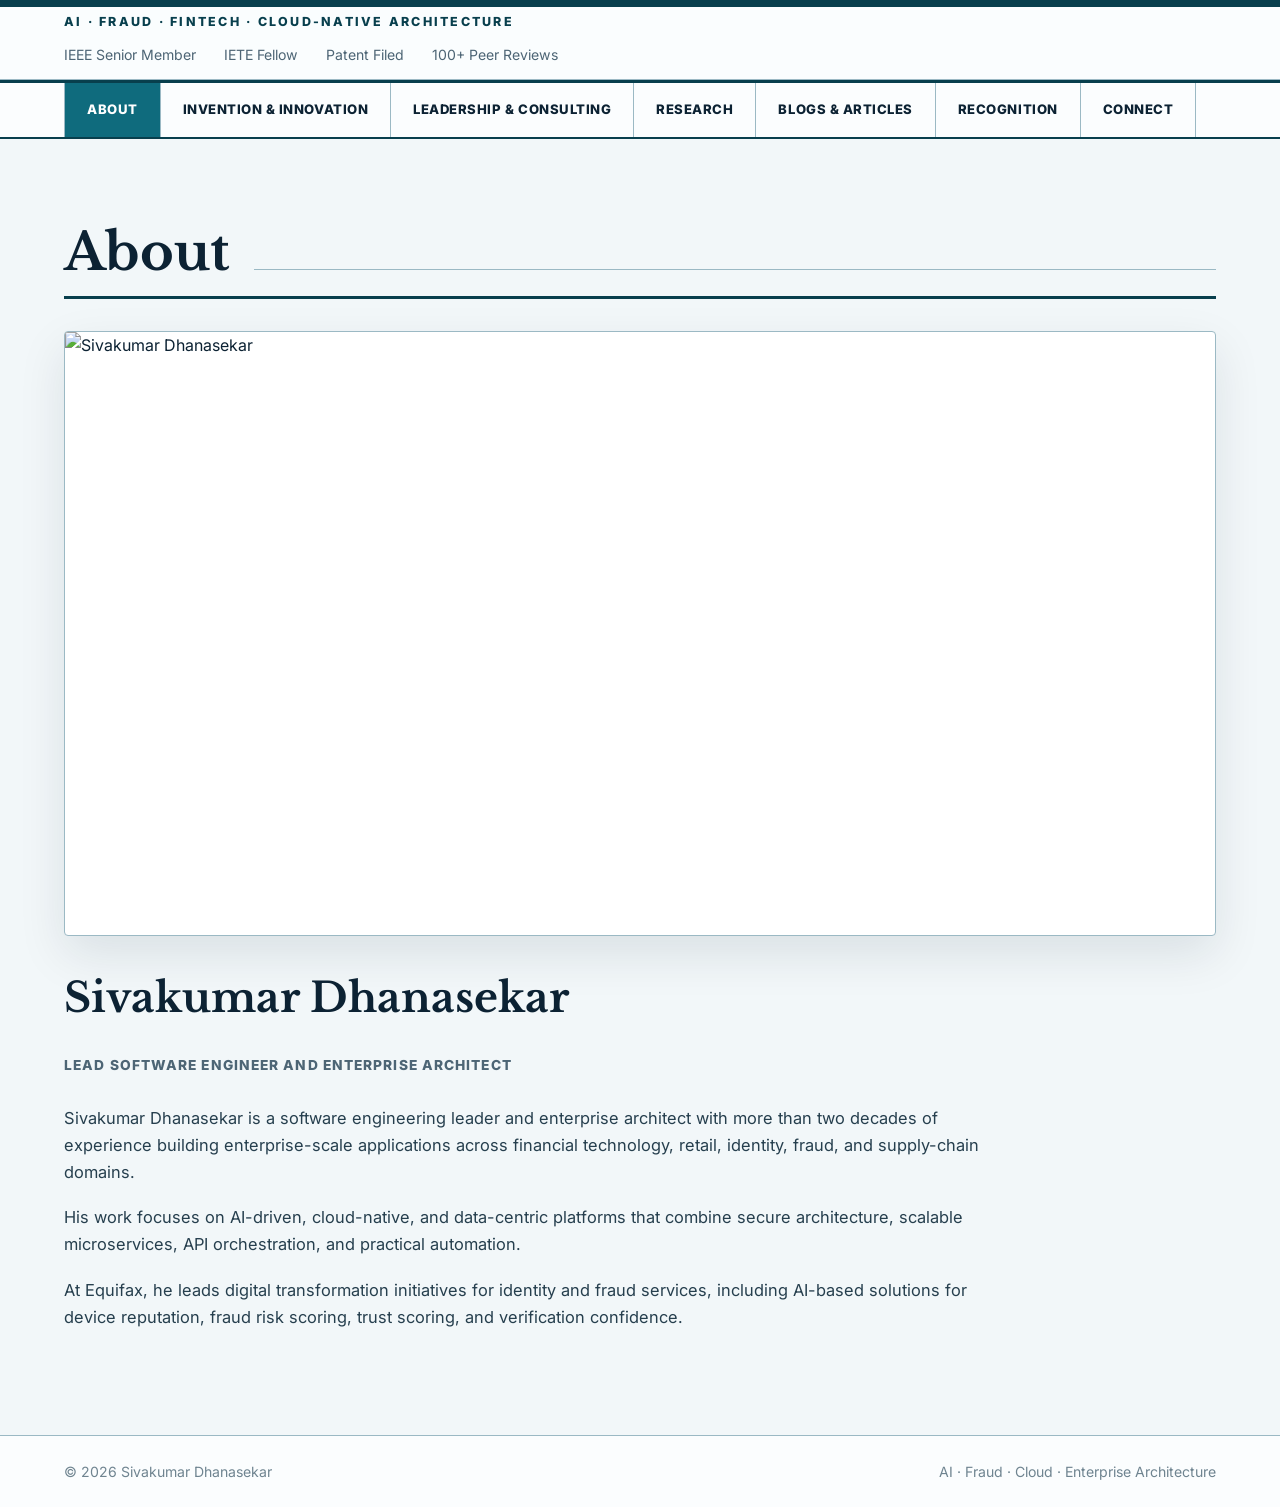
==== about.html @ 4d0e3672 "Convert tab navigation to separate pages" ====
<!doctype html>
<html lang="en">
<head>
  <meta charset="utf-8" />
  <meta name="viewport" content="width=device-width, initial-scale=1" />
  <title>About | Sivakumar Dhanasekar</title>
  <meta name="description" content="About Sivakumar Dhanasekar." />
  <link rel="preconnect" href="https://fonts.googleapis.com">
  <link rel="preconnect" href="https://fonts.gstatic.com" crossorigin>
  <link href="https://fonts.googleapis.com/css2?family=Inter:wght@400;500;600;700;800&family=Libre+Baskerville:wght@700&display=swap" rel="stylesheet">
  <link rel="stylesheet" href="assets/css/styles.css?v=20260601-pages" />
</head>
<body data-page="about">
  <header class="top-rail">
    <a class="rail-line" href="index.html">AI · Fraud · Fintech · Cloud-Native Architecture</a>
    <div class="rail-links"><span>IEEE Senior Member</span><span>IETE Fellow</span><span>Patent Filed</span><span>100+ Peer Reviews</span></div>
  </header>
  <nav class="section-nav" data-nav>
    <a href="about.html" data-page-link="about">About</a>
    <a href="innovation.html" data-page-link="innovation">Invention &amp; Innovation</a>
    <a href="leadership.html" data-page-link="leadership">Leadership &amp; Consulting</a>
    <a href="research.html" data-page-link="research">Research</a>
    <a href="writing.html" data-page-link="writing">Blogs &amp; Articles</a>
    <a href="recognition.html" data-page-link="recognition">Recognition</a>
    <a href="contact.html" data-page-link="contact">Connect</a>
  </nav>
  <main>
    <section class="section about-section">
      <div class="section-title"><h1 class="page-heading">About</h1></div>
      <div class="portrait-panel">
        <img src="assets/img/profile/sivakumar-original-profile.png" alt="Sivakumar Dhanasekar" />
      </div>
      <div class="about-copy">
        <h2>Sivakumar Dhanasekar</h2>
        <p class="subtitle">Lead Software Engineer and Enterprise Architect</p>
        <div class="prose" data-render="bio"></div>
      </div>
    </section>
  </main>
  <footer class="site-footer"><span>© <span data-year></span> Sivakumar Dhanasekar</span><span>AI · Fraud · Cloud · Enterprise Architecture</span></footer>
  <script src="assets/js/main.js?v=20260601-pages" defer></script>
</body>
</html>
---- assets/css/styles.css ----
:root {
  --page: #f2f7f9;
  --paper: #fbfdfe;
  --ink: #0c2233;
  --muted: #4d6575;
  --soft: #6f8490;
  --line: #9bb9c4;
  --line-strong: #1b6678;
  --accent: #0f6b7d;
  --accent-dark: #083f4d;
  --panel: #e7f0f3;
  --white: #ffffff;
  --shadow: 0 18px 48px rgba(12, 34, 51, 0.1);
}

* {
  box-sizing: border-box;
}

html {
  scroll-behavior: smooth;
}

body {
  margin: 0;
  color: var(--ink);
  background: var(--page);
  font-family: Inter, system-ui, -apple-system, BlinkMacSystemFont, "Segoe UI", sans-serif;
  line-height: 1.65;
}

a {
  color: inherit;
  text-decoration: none;
}

img {
  display: block;
  max-width: 100%;
}

.top-rail {
  border-top: 7px solid var(--accent-dark);
  background: rgba(251, 253, 254, 0.96);
  border-bottom: 1px solid var(--line);
}

.rail-line,
.rail-links,
.hero,
.section,
.section-nav,
.site-footer {
  padding-left: clamp(20px, 5vw, 72px);
  padding-right: clamp(20px, 5vw, 72px);
}

.rail-line {
  padding-top: 12px;
  color: var(--accent-dark);
  font-size: 0.78rem;
  font-weight: 800;
  letter-spacing: 0.18em;
  text-transform: uppercase;
}

.rail-links {
  display: flex;
  flex-wrap: wrap;
  gap: 28px;
  padding-top: 10px;
  padding-bottom: 12px;
  color: var(--muted);
  font-size: 0.88rem;
}

.hero {
  min-height: 78vh;
  display: grid;
  grid-template-columns: minmax(0, 1fr) 240px;
  align-items: start;
  gap: clamp(32px, 7vw, 96px);
  padding-top: clamp(48px, 8vw, 92px);
  padding-bottom: 36px;
  background:
    linear-gradient(90deg, rgba(251, 253, 254, 0.98), rgba(242, 247, 249, 0.82)),
    radial-gradient(circle at 84% 20%, rgba(15, 107, 125, 0.11), transparent 32%);
}

.eyebrow {
  margin: 0 0 22px;
  color: var(--accent-dark);
  font-size: 0.8rem;
  font-weight: 700;
  letter-spacing: 0.18em;
  text-transform: uppercase;
}

h1,
h2,
h3,
p {
  margin-top: 0;
}

h1,
h2,
h3 {
  line-height: 1.08;
  letter-spacing: 0;
}

h1,
h2 {
  font-family: "Libre Baskerville", Georgia, serif;
}

h1 {
  max-width: 920px;
  margin-bottom: 22px;
  font-size: clamp(3.2rem, 8vw, 7rem);
  color: var(--ink);
}

.page-heading {
  margin-bottom: 0;
  font-size: clamp(2rem, 4vw, 3.2rem);
}

h2 {
  font-size: clamp(1.7rem, 3.2vw, 2.65rem);
}

h3 {
  font-size: clamp(1.35rem, 2vw, 2rem);
}

.credential-grid {
  display: flex;
  flex-wrap: wrap;
  gap: 8px;
  max-width: 860px;
}

.credential-grid span,
.pill {
  display: inline-flex;
  align-items: center;
  min-height: 36px;
  padding: 8px 14px;
  border: 1px solid var(--line-strong);
  color: var(--accent-dark);
  background: rgba(255, 255, 255, 0.68);
  font-size: 0.86rem;
  font-weight: 700;
}

.actions {
  display: flex;
  gap: 14px;
  flex-wrap: wrap;
  margin-top: 34px;
}

.button {
  display: inline-flex;
  align-items: center;
  justify-content: center;
  min-width: 160px;
  min-height: 48px;
  padding: 13px 22px;
  border: 1px solid var(--line-strong);
  font-size: 0.83rem;
  font-weight: 800;
  letter-spacing: 0.06em;
  text-transform: uppercase;
}

.button.primary {
  color: var(--white);
  background: var(--accent);
}

.button.secondary {
  color: var(--accent-dark);
  background: var(--white);
}

.hero-metrics {
  align-self: end;
  display: grid;
  gap: 28px;
  padding-bottom: 8px;
  text-align: right;
}

.stat {
  border: 0;
  background: transparent;
  box-shadow: none;
}

.stat strong {
  display: block;
  color: var(--ink);
  font-family: "Libre Baskerville", Georgia, serif;
  font-size: clamp(2.4rem, 5vw, 4rem);
  line-height: 1;
}

.stat span {
  display: block;
  margin-top: 7px;
  color: var(--muted);
  font-size: 0.72rem;
  font-weight: 800;
  letter-spacing: 0.12em;
  line-height: 1.35;
  text-transform: uppercase;
}

.section-nav {
  position: sticky;
  top: 0;
  z-index: 20;
  display: flex;
  gap: 0;
  overflow-x: auto;
  white-space: nowrap;
  padding-top: 0;
  padding-bottom: 0;
  border-top: 3px solid var(--accent-dark);
  border-bottom: 2px solid var(--accent-dark);
  background: rgba(251, 253, 254, 0.98);
  backdrop-filter: blur(14px);
}

.section-nav a {
  display: inline-flex;
  align-items: center;
  justify-content: center;
  min-height: 54px;
  padding: 0 22px;
  border-right: 1px solid var(--line);
  color: var(--ink);
  font-size: 0.82rem;
  font-weight: 800;
  letter-spacing: 0.04em;
  text-transform: uppercase;
}

.section-nav a:first-child {
  border-left: 1px solid var(--line);
}

.section-nav a:hover,
.section-nav a:focus-visible,
.section-nav a.is-active {
  color: var(--white);
  background: var(--accent);
  outline: none;
}

.section {
  padding-top: clamp(48px, 7vw, 86px);
  padding-bottom: clamp(48px, 7vw, 86px);
}

.section.muted {
  background: var(--panel);
}

.section-title {
  display: grid;
  grid-template-columns: auto 1fr;
  align-items: end;
  gap: 24px;
  margin-bottom: 32px;
  border-bottom: 3px solid var(--accent-dark);
  padding-bottom: 16px;
}

.section-title::after {
  content: "";
  height: 1px;
  background: var(--line);
  transform: translateY(-10px);
}

.portrait-panel {
  overflow: hidden;
  border: 1px solid var(--line);
  border-radius: 4px;
  background: var(--white);
  box-shadow: var(--shadow);
  aspect-ratio: 16 / 8.4;
}

.portrait-panel img {
  width: 100%;
  height: 100%;
  object-fit: cover;
  object-position: center 15%;
}

.about-copy {
  max-width: 920px;
  margin-top: 40px;
}

.about-copy h3 {
  margin-bottom: 8px;
  font-family: "Libre Baskerville", Georgia, serif;
  font-size: clamp(2rem, 4vw, 3.2rem);
}

.subtitle {
  margin-bottom: 28px;
  color: var(--muted);
  font-size: 0.86rem;
  font-weight: 800;
  letter-spacing: 0.08em;
  text-transform: uppercase;
}

.prose {
  max-width: 980px;
  color: #263f4e;
  font-size: 1.03rem;
}

.prose p {
  margin-bottom: 18px;
}

.two-column {
  display: grid;
  grid-template-columns: minmax(240px, 0.42fr) minmax(0, 1fr);
  gap: clamp(28px, 5vw, 72px);
}

.two-column .section-title {
  display: block;
  margin-bottom: 0;
}

.feature-card,
.content-card,
.timeline-item,
.contact-card {
  border: 1px solid var(--line);
  background: rgba(255, 255, 255, 0.76);
  box-shadow: none;
}

.feature-card {
  padding: clamp(28px, 5vw, 46px);
}

.label,
.timeline-meta {
  color: var(--accent);
  font-size: 0.75rem;
  font-weight: 800;
  letter-spacing: 0.12em;
  text-transform: uppercase;
}

.feature-card p,
.content-card p,
.timeline-item p,
.contact-lead {
  color: var(--muted);
}

.timeline {
  display: grid;
  gap: 18px;
}

.timeline-item {
  padding: 24px;
}

.timeline-item h3 {
  margin: 7px 0 9px;
}

.pill-grid {
  display: flex;
  flex-wrap: wrap;
  gap: 10px;
  align-content: start;
}

.card-grid {
  display: grid;
  grid-template-columns: repeat(auto-fit, minmax(270px, 1fr));
  gap: 18px;
}

.content-card {
  min-height: 210px;
  display: flex;
  flex-direction: column;
  padding: 22px;
}

.content-card h3 {
  margin: 12px 0 10px;
}

.content-card a {
  margin-top: auto;
  color: var(--accent-dark);
  font-weight: 800;
}

.contact {
  display: grid;
  grid-template-columns: minmax(240px, 0.42fr) minmax(0, 1fr);
  gap: clamp(28px, 5vw, 72px);
  background: var(--accent-dark);
  color: var(--white);
}

.contact .section-title {
  border-color: rgba(255, 255, 255, 0.42);
}

.contact .section-title::after {
  background: rgba(255, 255, 255, 0.24);
}

.contact-lead {
  max-width: 820px;
  color: #d8e9ee;
  font-size: 1.1rem;
}

.contact-card {
  max-width: 520px;
  margin-top: 22px;
  padding: 24px;
  color: var(--ink);
  background: var(--white);
}

.contact-card p {
  margin-bottom: 10px;
  color: var(--muted);
}

.contact-card a {
  color: var(--accent-dark);
  font-weight: 800;
}

.site-footer {
  display: flex;
  justify-content: space-between;
  gap: 16px;
  padding-top: 24px;
  padding-bottom: 24px;
  border-top: 1px solid var(--line);
  color: var(--soft);
  background: var(--paper);
  font-size: 0.88rem;
}

@media (max-width: 900px) {
  .hero,
  .two-column,
  .contact {
    grid-template-columns: 1fr;
  }

  .hero {
    min-height: auto;
  }

  .hero-metrics {
    grid-template-columns: repeat(2, minmax(0, 1fr));
    text-align: left;
  }

  .section-title {
    grid-template-columns: 1fr;
  }

  .section-title::after {
    display: none;
  }
}

@media (max-width: 560px) {
  .rail-links {
    gap: 14px;
  }

  .hero-metrics {
    grid-template-columns: 1fr;
  }

  .credential-grid span,
  .pill {
    width: 100%;
  }

  .site-footer {
    flex-direction: column;
  }
}
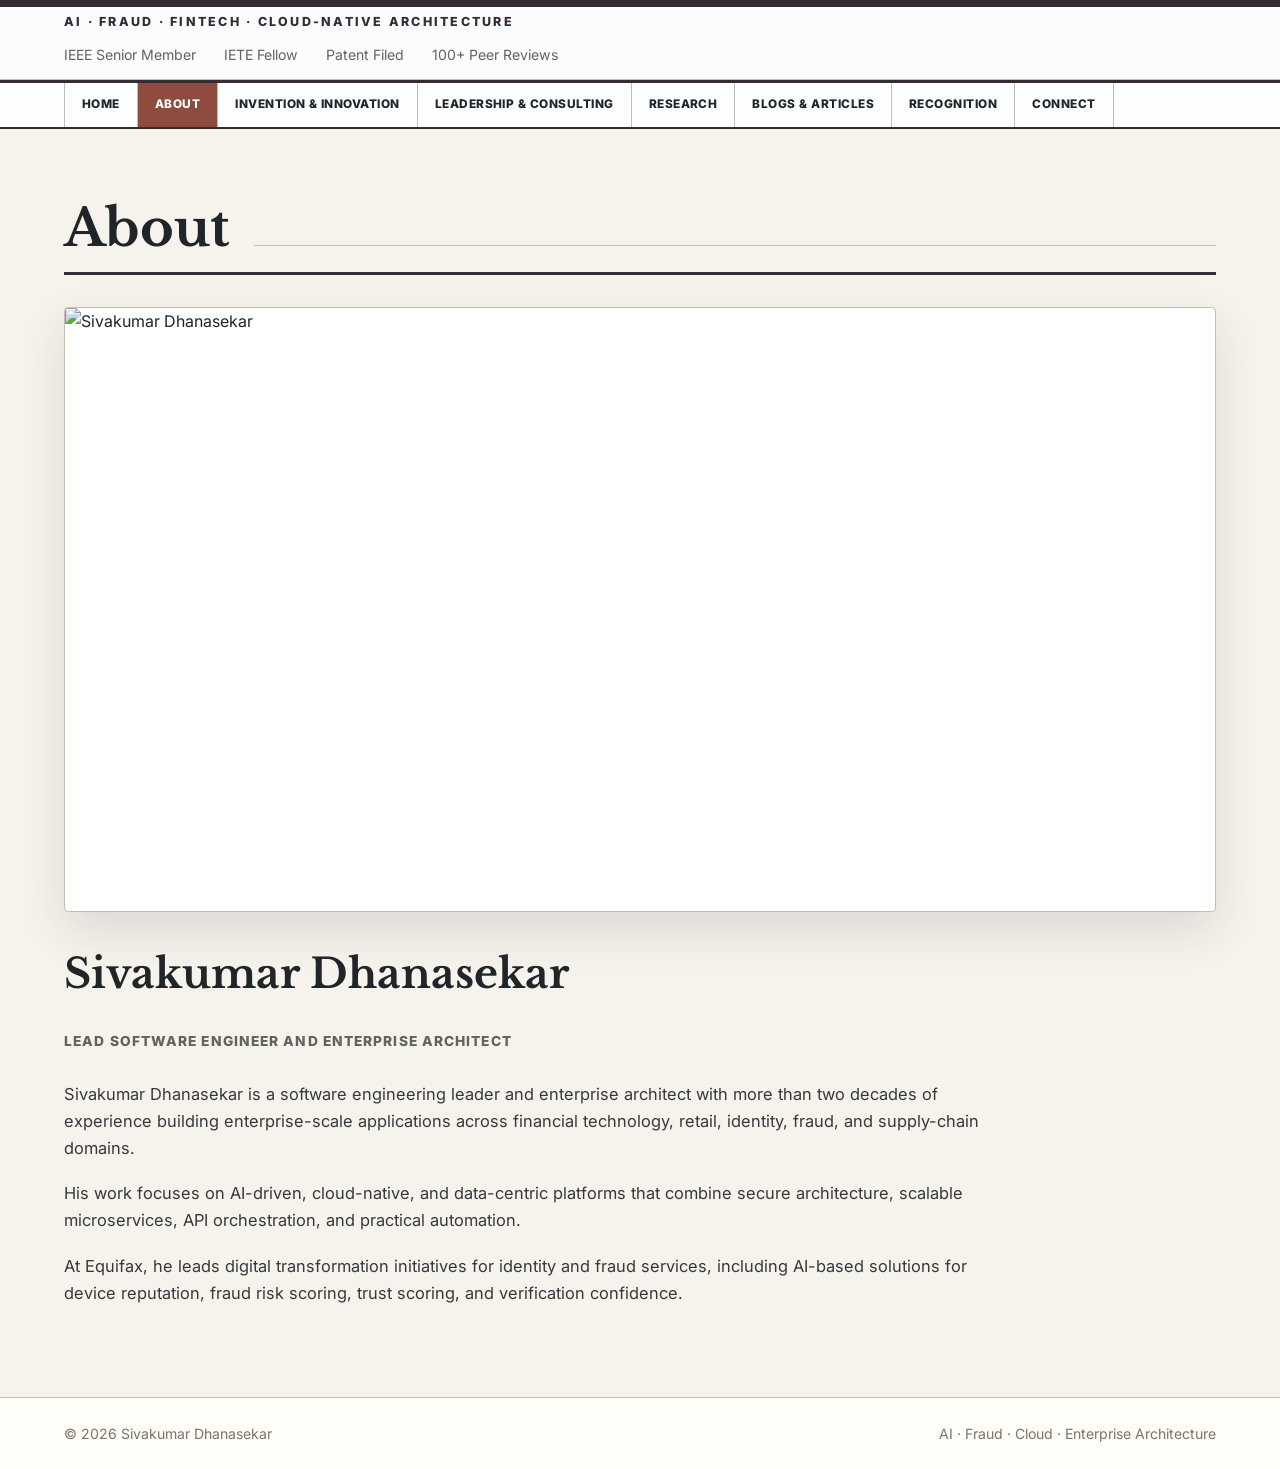
==== commit 8274f1f9: "Update palette and add home tab" ====
--- a/about.html
+++ b/about.html
@@ -8,7 +8,7 @@
   <link rel="preconnect" href="https://fonts.googleapis.com">
   <link rel="preconnect" href="https://fonts.gstatic.com" crossorigin>
   <link href="https://fonts.googleapis.com/css2?family=Inter:wght@400;500;600;700;800&family=Libre+Baskerville:wght@700&display=swap" rel="stylesheet">
-  <link rel="stylesheet" href="assets/css/styles.css?v=20260601-pages" />
+  <link rel="stylesheet" href="assets/css/styles.css?v=20260601-warm-tabs" />
 </head>
 <body data-page="about">
   <header class="top-rail">
@@ -16,6 +16,7 @@
     <div class="rail-links"><span>IEEE Senior Member</span><span>IETE Fellow</span><span>Patent Filed</span><span>100+ Peer Reviews</span></div>
   </header>
   <nav class="section-nav" data-nav>
+    <a href="index.html" data-page-link="home">Home</a>
     <a href="about.html" data-page-link="about">About</a>
     <a href="innovation.html" data-page-link="innovation">Invention &amp; Innovation</a>
     <a href="leadership.html" data-page-link="leadership">Leadership &amp; Consulting</a>
@@ -38,6 +39,6 @@
     </section>
   </main>
   <footer class="site-footer"><span>© <span data-year></span> Sivakumar Dhanasekar</span><span>AI · Fraud · Cloud · Enterprise Architecture</span></footer>
-  <script src="assets/js/main.js?v=20260601-pages" defer></script>
+  <script src="assets/js/main.js?v=20260601-warm-tabs" defer></script>
 </body>
 </html>
--- a/assets/css/styles.css
+++ b/assets/css/styles.css
@@ -1,16 +1,16 @@
 :root {
-  --page: #f2f7f9;
-  --paper: #fbfdfe;
-  --ink: #0c2233;
-  --muted: #4d6575;
-  --soft: #6f8490;
-  --line: #9bb9c4;
-  --line-strong: #1b6678;
-  --accent: #0f6b7d;
-  --accent-dark: #083f4d;
-  --panel: #e7f0f3;
+  --page: #f6f2ec;
+  --paper: #fffdf8;
+  --ink: #1f2528;
+  --muted: #5f6461;
+  --soft: #7a746c;
+  --line: #c9bda9;
+  --line-strong: #8f4b3e;
+  --accent: #8f4b3e;
+  --accent-dark: #352b34;
+  --panel: #ece4d8;
   --white: #ffffff;
-  --shadow: 0 18px 48px rgba(12, 34, 51, 0.1);
+  --shadow: 0 18px 48px rgba(31, 37, 40, 0.12);
 }
 
 * {
@@ -75,22 +75,22 @@
 }
 
 .hero {
-  min-height: 78vh;
-  display: grid;
-  grid-template-columns: minmax(0, 1fr) 240px;
+  min-height: auto;
+  display: grid;
+  grid-template-columns: minmax(0, 1fr) minmax(280px, 360px);
   align-items: start;
-  gap: clamp(32px, 7vw, 96px);
-  padding-top: clamp(48px, 8vw, 92px);
-  padding-bottom: 36px;
+  gap: clamp(24px, 5vw, 72px);
+  padding-top: clamp(28px, 5vw, 54px);
+  padding-bottom: clamp(28px, 4vw, 46px);
   background:
-    linear-gradient(90deg, rgba(251, 253, 254, 0.98), rgba(242, 247, 249, 0.82)),
-    radial-gradient(circle at 84% 20%, rgba(15, 107, 125, 0.11), transparent 32%);
+    linear-gradient(90deg, rgba(255, 253, 248, 0.98), rgba(246, 242, 236, 0.84)),
+    radial-gradient(circle at 84% 20%, rgba(143, 75, 62, 0.12), transparent 32%);
 }
 
 .eyebrow {
-  margin: 0 0 22px;
+  margin: 0 0 14px;
   color: var(--accent-dark);
-  font-size: 0.8rem;
+  font-size: 0.72rem;
   font-weight: 700;
   letter-spacing: 0.18em;
   text-transform: uppercase;
@@ -117,8 +117,8 @@
 
 h1 {
   max-width: 920px;
-  margin-bottom: 22px;
-  font-size: clamp(3.2rem, 8vw, 7rem);
+  margin-bottom: 16px;
+  font-size: clamp(2.35rem, 5.5vw, 4.85rem);
   color: var(--ink);
 }
 
@@ -133,6 +133,13 @@
 
 h3 {
   font-size: clamp(1.35rem, 2vw, 2rem);
+}
+
+.hero-summary {
+  max-width: 790px;
+  margin: 0 0 18px;
+  color: var(--muted);
+  font-size: clamp(0.95rem, 1.25vw, 1.08rem);
 }
 
 .credential-grid {
@@ -146,20 +153,41 @@
 .pill {
   display: inline-flex;
   align-items: center;
-  min-height: 36px;
-  padding: 8px 14px;
+  min-height: 32px;
+  padding: 6px 12px;
   border: 1px solid var(--line-strong);
   color: var(--accent-dark);
   background: rgba(255, 255, 255, 0.68);
-  font-size: 0.86rem;
+  font-size: 0.8rem;
   font-weight: 700;
+}
+
+.hero-detail-grid {
+  display: grid;
+  grid-template-columns: repeat(2, minmax(0, 1fr));
+  gap: 12px;
+  max-width: 840px;
+  margin-top: 18px;
+}
+
+.hero-detail-grid article {
+  border-left: 3px solid var(--accent);
+  padding: 12px 14px;
+  background: rgba(255, 255, 255, 0.62);
+}
+
+.hero-detail-grid p {
+  margin: 6px 0 0;
+  color: var(--muted);
+  font-size: 0.9rem;
+  line-height: 1.5;
 }
 
 .actions {
   display: flex;
   gap: 14px;
   flex-wrap: wrap;
-  margin-top: 34px;
+  margin-top: 20px;
 }
 
 .button {
@@ -167,10 +195,10 @@
   align-items: center;
   justify-content: center;
   min-width: 160px;
-  min-height: 48px;
-  padding: 13px 22px;
+  min-height: 42px;
+  padding: 10px 18px;
   border: 1px solid var(--line-strong);
-  font-size: 0.83rem;
+  font-size: 0.78rem;
   font-weight: 800;
   letter-spacing: 0.06em;
   text-transform: uppercase;
@@ -186,11 +214,66 @@
   background: var(--white);
 }
 
+.hero-side {
+  align-self: start;
+  display: grid;
+  gap: 16px;
+}
+
+.identity-badge {
+  overflow: hidden;
+  border: 1px solid var(--line);
+  background: rgba(255, 255, 255, 0.78);
+  box-shadow: var(--shadow);
+}
+
+.identity-badge img {
+  width: 100%;
+  aspect-ratio: 4 / 3.45;
+  object-fit: cover;
+  object-position: center 18%;
+  border-bottom: 1px solid var(--line);
+}
+
+.identity-copy {
+  position: relative;
+  padding: 14px 16px 16px;
+}
+
+.identity-copy h2 {
+  margin-bottom: 6px;
+  font-family: "Libre Baskerville", Georgia, serif;
+  font-size: 1.35rem;
+}
+
+.identity-copy p {
+  margin: 0;
+  padding-right: 48px;
+  color: var(--muted);
+  font-size: 0.82rem;
+  font-weight: 700;
+  line-height: 1.4;
+}
+
+.linkedin-mark {
+  position: absolute;
+  right: 16px;
+  bottom: 16px;
+  display: inline-grid;
+  place-items: center;
+  width: 34px;
+  height: 34px;
+  color: var(--white);
+  background: #0a66c2;
+  border-radius: 3px;
+  font-weight: 800;
+  font-size: 1.04rem;
+  font-family: Arial, sans-serif;
+}
+
 .hero-metrics {
-  align-self: end;
-  display: grid;
-  gap: 28px;
-  padding-bottom: 8px;
+  display: grid;
+  gap: 14px;
   text-align: right;
 }
 
@@ -204,7 +287,7 @@
   display: block;
   color: var(--ink);
   font-family: "Libre Baskerville", Georgia, serif;
-  font-size: clamp(2.4rem, 5vw, 4rem);
+  font-size: clamp(1.8rem, 3.8vw, 3rem);
   line-height: 1;
 }
 
@@ -239,11 +322,11 @@
   display: inline-flex;
   align-items: center;
   justify-content: center;
-  min-height: 54px;
-  padding: 0 22px;
+  min-height: 44px;
+  padding: 0 17px;
   border-right: 1px solid var(--line);
   color: var(--ink);
-  font-size: 0.82rem;
+  font-size: 0.74rem;
   font-weight: 800;
   letter-spacing: 0.04em;
   text-transform: uppercase;
@@ -262,8 +345,8 @@
 }
 
 .section {
-  padding-top: clamp(48px, 7vw, 86px);
-  padding-bottom: clamp(48px, 7vw, 86px);
+  padding-top: clamp(40px, 6vw, 72px);
+  padding-bottom: clamp(40px, 6vw, 72px);
 }
 
 .section.muted {
@@ -325,7 +408,7 @@
 
 .prose {
   max-width: 980px;
-  color: #263f4e;
+  color: #343a3c;
   font-size: 1.03rem;
 }
 
@@ -399,6 +482,40 @@
   gap: 18px;
 }
 
+.home-card-grid {
+  display: grid;
+  grid-template-columns: repeat(auto-fit, minmax(250px, 1fr));
+  gap: 18px;
+}
+
+.home-overview {
+  background: var(--paper);
+}
+
+.home-detail-grid {
+  display: grid;
+  grid-template-columns: repeat(auto-fit, minmax(230px, 1fr));
+  gap: 16px;
+}
+
+.detail-card {
+  min-height: 180px;
+  padding: 20px;
+  border: 1px solid var(--line);
+  background: rgba(255, 255, 255, 0.82);
+}
+
+.detail-card h3 {
+  margin: 12px 0 10px;
+  font-size: clamp(1.15rem, 1.6vw, 1.5rem);
+}
+
+.detail-card p {
+  margin-bottom: 0;
+  color: var(--muted);
+  font-size: 0.94rem;
+}
+
 .content-card {
   min-height: 210px;
   display: flex;
@@ -414,6 +531,32 @@
   margin-top: auto;
   color: var(--accent-dark);
   font-weight: 800;
+}
+
+.home-card {
+  min-height: 164px;
+  display: flex;
+  flex-direction: column;
+  padding: 20px;
+  border: 1px solid var(--line);
+  background: rgba(255, 255, 255, 0.8);
+  transition: transform 0.18s ease, border-color 0.18s ease, background 0.18s ease;
+}
+
+.home-card:hover {
+  transform: translateY(-3px);
+  border-color: var(--accent);
+  background: var(--white);
+}
+
+.home-card h3 {
+  margin: 12px 0 10px;
+  font-size: clamp(1.15rem, 1.6vw, 1.55rem);
+}
+
+.home-card p {
+  margin-bottom: 0;
+  color: var(--muted);
 }
 
 .contact {
@@ -434,7 +577,7 @@
 
 .contact-lead {
   max-width: 820px;
-  color: #d8e9ee;
+  color: #ede6dc;
   font-size: 1.1rem;
 }
 
@@ -479,6 +622,14 @@
     min-height: auto;
   }
 
+  .hero-detail-grid {
+    grid-template-columns: 1fr;
+  }
+
+  .hero-side {
+    width: min(100%, 390px);
+  }
+
   .hero-metrics {
     grid-template-columns: repeat(2, minmax(0, 1fr));
     text-align: left;
@@ -498,6 +649,16 @@
     gap: 14px;
   }
 
+  .rail-line {
+    font-size: 0.68rem;
+  }
+
+  .section-nav a {
+    min-height: 40px;
+    padding: 0 13px;
+    font-size: 0.68rem;
+  }
+
   .hero-metrics {
     grid-template-columns: 1fr;
   }
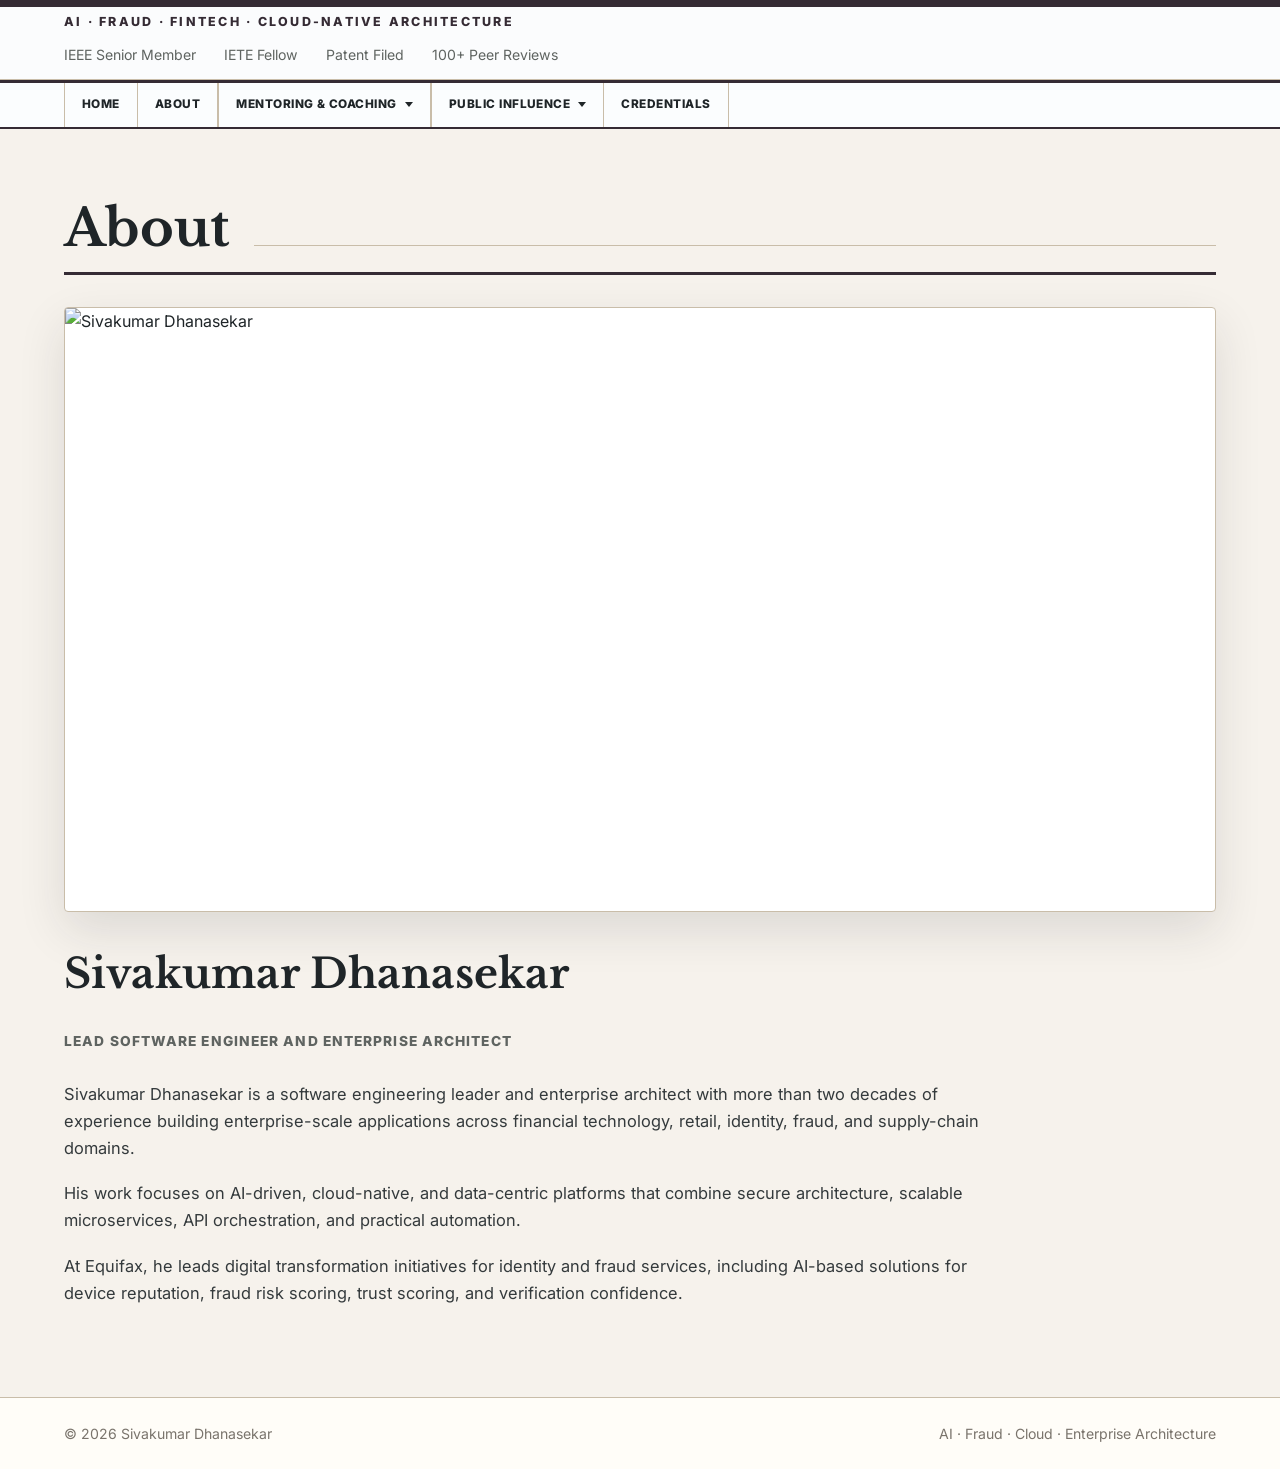
==== commit a438664e: "Update portfolio homepage content" ====
--- a/about.html
+++ b/about.html
@@ -16,14 +16,28 @@
     <div class="rail-links"><span>IEEE Senior Member</span><span>IETE Fellow</span><span>Patent Filed</span><span>100+ Peer Reviews</span></div>
   </header>
   <nav class="section-nav" data-nav>
-    <a href="index.html" data-page-link="home">Home</a>
-    <a href="about.html" data-page-link="about">About</a>
-    <a href="innovation.html" data-page-link="innovation">Invention &amp; Innovation</a>
-    <a href="leadership.html" data-page-link="leadership">Leadership &amp; Consulting</a>
-    <a href="research.html" data-page-link="research">Research</a>
-    <a href="writing.html" data-page-link="writing">Blogs &amp; Articles</a>
-    <a href="recognition.html" data-page-link="recognition">Recognition</a>
-    <a href="contact.html" data-page-link="contact">Connect</a>
+    <a href="index.html#home">Home</a>
+    <a href="index.html#about">About</a>
+    <div class="nav-group">
+      <a href="index.html#mentoring-and-coaching">Mentoring &amp; Coaching</a>
+      <div class="nav-menu">
+        <a href="index.html#projects-impacts">Projects &amp; Impacts</a>
+        <a href="index.html#patents">Patents &amp; Innovation</a>
+        <a href="index.html#research">Research</a>
+        <a href="index.html#volunteering">Volunteering</a>
+        <a href="index.html#judging">Judging &amp; Mentoring</a>
+      </div>
+    </div>
+    <div class="nav-group">
+      <a href="index.html#public-influence">Public Influence</a>
+      <div class="nav-menu">
+        <a href="index.html#speaking">Speaking &amp; Media</a>
+        <a href="index.html#blogs">Blogs &amp; Articles</a>
+        <a href="index.html#technical-committee">Technical Committee</a>
+        <a href="index.html#recognition">Recognition</a>
+      </div>
+    </div>
+    <a href="index.html#credentials">Credentials</a>
   </nav>
   <main>
     <section class="section about-section">
--- a/assets/css/styles.css
+++ b/assets/css/styles.css
@@ -332,6 +332,56 @@
   text-transform: uppercase;
 }
 
+.nav-group {
+  position: relative;
+  display: inline-flex;
+  flex: 0 0 auto;
+}
+
+.nav-group > a::after {
+  content: "";
+  width: 0;
+  height: 0;
+  margin-left: 8px;
+  border-left: 4px solid transparent;
+  border-right: 4px solid transparent;
+  border-top: 5px solid currentColor;
+}
+
+.nav-menu {
+  position: absolute;
+  top: 100%;
+  left: 0;
+  z-index: 30;
+  min-width: 230px;
+  display: none;
+  border: 1px solid var(--line);
+  border-top: 0;
+  background: rgba(255, 253, 248, 0.98);
+  box-shadow: var(--shadow);
+}
+
+.nav-menu a {
+  width: 100%;
+  justify-content: flex-start;
+  min-height: 38px;
+  border-right: 0;
+  border-bottom: 1px solid var(--line);
+  padding: 0 15px;
+  color: var(--ink);
+  background: transparent;
+  font-size: 0.72rem;
+}
+
+.nav-menu a:last-child {
+  border-bottom: 0;
+}
+
+.nav-group:hover .nav-menu,
+.nav-group:focus-within .nav-menu {
+  display: block;
+}
+
 .section-nav a:first-child {
   border-left: 1px solid var(--line);
 }
@@ -347,10 +397,37 @@
 .section {
   padding-top: clamp(40px, 6vw, 72px);
   padding-bottom: clamp(40px, 6vw, 72px);
+  scroll-margin-top: 84px;
 }
 
 .section.muted {
   background: var(--panel);
+}
+
+.group-section {
+  padding-top: 36px;
+  padding-bottom: 14px;
+  background: var(--paper);
+}
+
+.group-header {
+  display: flex;
+  align-items: center;
+  gap: 12px;
+  margin: 0;
+  color: var(--accent-dark);
+  font-family: Inter, system-ui, sans-serif;
+  font-size: clamp(1.35rem, 2.8vw, 2rem);
+  font-weight: 800;
+  letter-spacing: 0.14em;
+  text-transform: uppercase;
+}
+
+.group-header::before {
+  content: "";
+  width: 5px;
+  height: 34px;
+  background: var(--accent);
 }
 
 .section-title {
@@ -416,6 +493,10 @@
   margin-bottom: 18px;
 }
 
+.profile-copy {
+  margin-bottom: 28px;
+}
+
 .two-column {
   display: grid;
   grid-template-columns: minmax(240px, 0.42fr) minmax(0, 1fr);
@@ -476,6 +557,318 @@
   align-content: start;
 }
 
+.impact-timeline {
+  display: grid;
+  gap: 0;
+}
+
+.impact-card {
+  position: relative;
+  padding: 0 0 28px 32px;
+}
+
+.impact-card::before {
+  content: "";
+  position: absolute;
+  top: 8px;
+  bottom: -8px;
+  left: 5px;
+  width: 2px;
+  background: var(--line);
+}
+
+.impact-card:last-child {
+  padding-bottom: 0;
+}
+
+.impact-card:last-child::before {
+  bottom: 0;
+}
+
+.impact-card::after {
+  content: "";
+  position: absolute;
+  top: 7px;
+  left: 0;
+  width: 12px;
+  height: 12px;
+  border: 2px solid var(--paper);
+  background: var(--accent);
+}
+
+.impact-year {
+  margin-bottom: 5px;
+  color: var(--accent);
+  font-size: 0.78rem;
+  font-weight: 800;
+  letter-spacing: 0.12em;
+  text-transform: uppercase;
+}
+
+.impact-title {
+  margin-bottom: 8px;
+  font-family: Inter, system-ui, sans-serif;
+  font-size: clamp(1.05rem, 1.45vw, 1.3rem);
+  font-weight: 800;
+}
+
+.impact-details {
+  max-width: 980px;
+  margin-bottom: 10px;
+  color: var(--muted);
+}
+
+.impact-savings {
+  display: inline-flex;
+  padding: 4px 9px;
+  border: 1px solid var(--line-strong);
+  color: var(--accent-dark);
+  background: rgba(255, 255, 255, 0.7);
+  font-size: 0.72rem;
+  font-weight: 800;
+  letter-spacing: 0.06em;
+  text-transform: uppercase;
+}
+
+.impact-sources {
+  display: flex;
+  flex-wrap: wrap;
+  gap: 10px;
+  margin-top: 12px;
+}
+
+.impact-sources a {
+  color: var(--accent-dark);
+  font-size: 0.74rem;
+  font-weight: 800;
+  letter-spacing: 0.06em;
+  text-transform: uppercase;
+  text-decoration: underline;
+  text-underline-offset: 3px;
+}
+
+.peer-review-panel {
+  display: grid;
+  gap: 16px;
+  margin-bottom: 28px;
+}
+
+.peer-review-summary {
+  padding: 20px;
+  border-left: 4px solid var(--accent);
+  background: rgba(255, 255, 255, 0.72);
+}
+
+.peer-review-summary p {
+  margin: 8px 0 0;
+  color: var(--ink);
+  font-size: clamp(1rem, 1.4vw, 1.12rem);
+  font-weight: 700;
+  line-height: 1.45;
+}
+
+.peer-review-heading {
+  margin: 10px 0 0;
+  color: var(--accent-dark);
+  font-family: Inter, system-ui, sans-serif;
+  font-size: 0.84rem;
+  font-weight: 800;
+  letter-spacing: 0.14em;
+  text-transform: uppercase;
+}
+
+.peer-review-tiles {
+  display: grid;
+  grid-template-columns: repeat(auto-fit, minmax(150px, 1fr));
+  gap: 10px;
+  align-items: stretch;
+}
+
+.peer-review-tile {
+  min-height: 116px;
+  display: flex;
+  flex-direction: column;
+  justify-content: space-between;
+  padding: 14px;
+  border: 1px solid var(--line);
+  background: rgba(255, 255, 255, 0.82);
+}
+
+.peer-review-tile h3 {
+  margin: 0 0 12px;
+  font-family: Inter, system-ui, sans-serif;
+  font-size: clamp(0.98rem, 1.25vw, 1.12rem);
+  line-height: 1.25;
+}
+
+.peer-review-tile p {
+  margin: 0;
+  color: var(--muted);
+  font-size: 0.75rem;
+  font-weight: 800;
+  letter-spacing: 0.1em;
+  text-transform: uppercase;
+}
+
+.publication-group {
+  margin-top: 28px;
+}
+
+.publication-group > h3 {
+  margin: 0 0 12px;
+  color: var(--accent-dark);
+  font-family: Inter, system-ui, sans-serif;
+  font-size: 0.84rem;
+  font-weight: 800;
+  letter-spacing: 0.14em;
+  text-transform: uppercase;
+}
+
+.publication-list {
+  display: grid;
+  border-top: 1px solid var(--line);
+}
+
+.publication-item {
+  display: grid;
+  grid-template-columns: 90px minmax(0, 1fr) 130px 86px 56px;
+  gap: 16px;
+  align-items: start;
+  padding: 16px 0;
+  border-bottom: 1px solid var(--line);
+}
+
+.publication-source,
+.publication-status {
+  display: inline-flex;
+  width: fit-content;
+  padding: 4px 8px;
+  border: 1px solid var(--line-strong);
+  color: var(--accent-dark);
+  background: rgba(255, 255, 255, 0.72);
+  font-size: 0.72rem;
+  font-weight: 800;
+  letter-spacing: 0.08em;
+  text-transform: uppercase;
+}
+
+.publication-item h3 {
+  margin: 0;
+  font-family: Inter, system-ui, sans-serif;
+  font-size: clamp(1rem, 1.35vw, 1.18rem);
+  line-height: 1.35;
+}
+
+.publication-item p {
+  margin: 8px 0 0;
+  color: var(--muted);
+  font-size: 0.9rem;
+}
+
+.publication-item > span:nth-child(3) {
+  color: var(--muted);
+  font-size: 0.82rem;
+  font-weight: 800;
+}
+
+.publication-item a {
+  color: var(--accent-dark);
+  font-size: 0.78rem;
+  font-weight: 800;
+  text-transform: uppercase;
+  text-decoration: underline;
+  text-underline-offset: 3px;
+}
+
+.volunteer-tiles {
+  display: grid;
+  grid-template-columns: repeat(auto-fit, minmax(180px, 1fr));
+  gap: 10px;
+  margin-top: 16px;
+}
+
+.volunteer-tile {
+  min-height: 138px;
+  display: flex;
+  flex-direction: column;
+  justify-content: space-between;
+  padding: 14px;
+  border: 1px solid var(--line);
+  background: rgba(255, 255, 255, 0.82);
+}
+
+.volunteer-tile h3 {
+  margin: 12px 0;
+  font-family: Inter, system-ui, sans-serif;
+  font-size: clamp(1rem, 1.3vw, 1.16rem);
+  line-height: 1.3;
+}
+
+.volunteer-tile p {
+  margin: 0;
+  color: var(--muted);
+  font-size: 0.75rem;
+  font-weight: 800;
+  letter-spacing: 0.08em;
+  text-transform: uppercase;
+}
+
+.volunteer-subheading {
+  grid-column: 1 / -1;
+  margin-top: 8px;
+  color: var(--accent-dark);
+  font-size: 0.78rem;
+  font-weight: 800;
+  letter-spacing: 0.14em;
+  text-transform: uppercase;
+}
+
+.speaking-tiles {
+  display: grid;
+  grid-template-columns: repeat(auto-fit, minmax(210px, 1fr));
+  gap: 10px;
+  margin-top: 16px;
+}
+
+.speaking-tile {
+  min-height: 190px;
+  display: flex;
+  flex-direction: column;
+  padding: 14px;
+  border: 1px solid var(--line);
+  background: rgba(255, 255, 255, 0.82);
+}
+
+.speaking-tile h3 {
+  margin: 12px 0 10px;
+  font-family: Inter, system-ui, sans-serif;
+  font-size: clamp(1rem, 1.35vw, 1.18rem);
+  line-height: 1.3;
+}
+
+.speaking-tile h3 a:hover {
+  color: var(--accent);
+}
+
+.speaking-tile p {
+  margin: 0;
+  color: var(--muted);
+  font-size: 0.9rem;
+  line-height: 1.5;
+}
+
+.speaking-tile small {
+  display: block;
+  margin-top: auto;
+  padding-top: 14px;
+  color: var(--accent-dark);
+  font-size: 0.72rem;
+  font-weight: 800;
+  letter-spacing: 0.08em;
+  line-height: 1.4;
+  text-transform: uppercase;
+}
+
 .card-grid {
   display: grid;
   grid-template-columns: repeat(auto-fit, minmax(270px, 1fr));
@@ -557,6 +950,39 @@
 .home-card p {
   margin-bottom: 0;
   color: var(--muted);
+}
+
+.compact-card {
+  margin-top: 18px;
+  padding: 22px;
+}
+
+.credential-panel {
+  display: grid;
+  grid-template-columns: repeat(auto-fit, minmax(240px, 1fr));
+  gap: 18px;
+}
+
+.credential-panel article {
+  min-height: 190px;
+  padding: 22px;
+  border: 1px solid var(--line);
+  background: rgba(255, 255, 255, 0.82);
+}
+
+.credential-panel h3 {
+  margin: 12px 0 10px;
+  font-size: clamp(1.1rem, 1.6vw, 1.5rem);
+}
+
+.credential-panel p {
+  color: var(--muted);
+}
+
+.credential-panel a,
+.footer-nav a {
+  color: var(--accent-dark);
+  font-weight: 800;
 }
 
 .contact {
@@ -602,6 +1028,7 @@
 .site-footer {
   display: flex;
   justify-content: space-between;
+  align-items: center;
   gap: 16px;
   padding-top: 24px;
   padding-bottom: 24px;
@@ -611,6 +1038,12 @@
   font-size: 0.88rem;
 }
 
+.footer-nav {
+  display: flex;
+  flex-wrap: wrap;
+  gap: 14px;
+}
+
 @media (max-width: 900px) {
   .hero,
   .two-column,
@@ -642,6 +1075,23 @@
   .section-title::after {
     display: none;
   }
+
+  .nav-group {
+    position: static;
+  }
+
+  .nav-menu {
+    position: static;
+    min-width: 210px;
+    display: none;
+    box-shadow: none;
+    border-top: 1px solid var(--line);
+  }
+
+  .nav-group:hover .nav-menu,
+  .nav-group:focus-within .nav-menu {
+    display: block;
+  }
 }
 
 @media (max-width: 560px) {
@@ -659,6 +1109,11 @@
     font-size: 0.68rem;
   }
 
+  .nav-menu a {
+    min-height: 36px;
+    font-size: 0.66rem;
+  }
+
   .hero-metrics {
     grid-template-columns: 1fr;
   }
@@ -668,7 +1123,13 @@
     width: 100%;
   }
 
+  .publication-item {
+    grid-template-columns: 1fr;
+    gap: 10px;
+  }
+
   .site-footer {
     flex-direction: column;
-  }
-}
+    align-items: flex-start;
+  }
+}
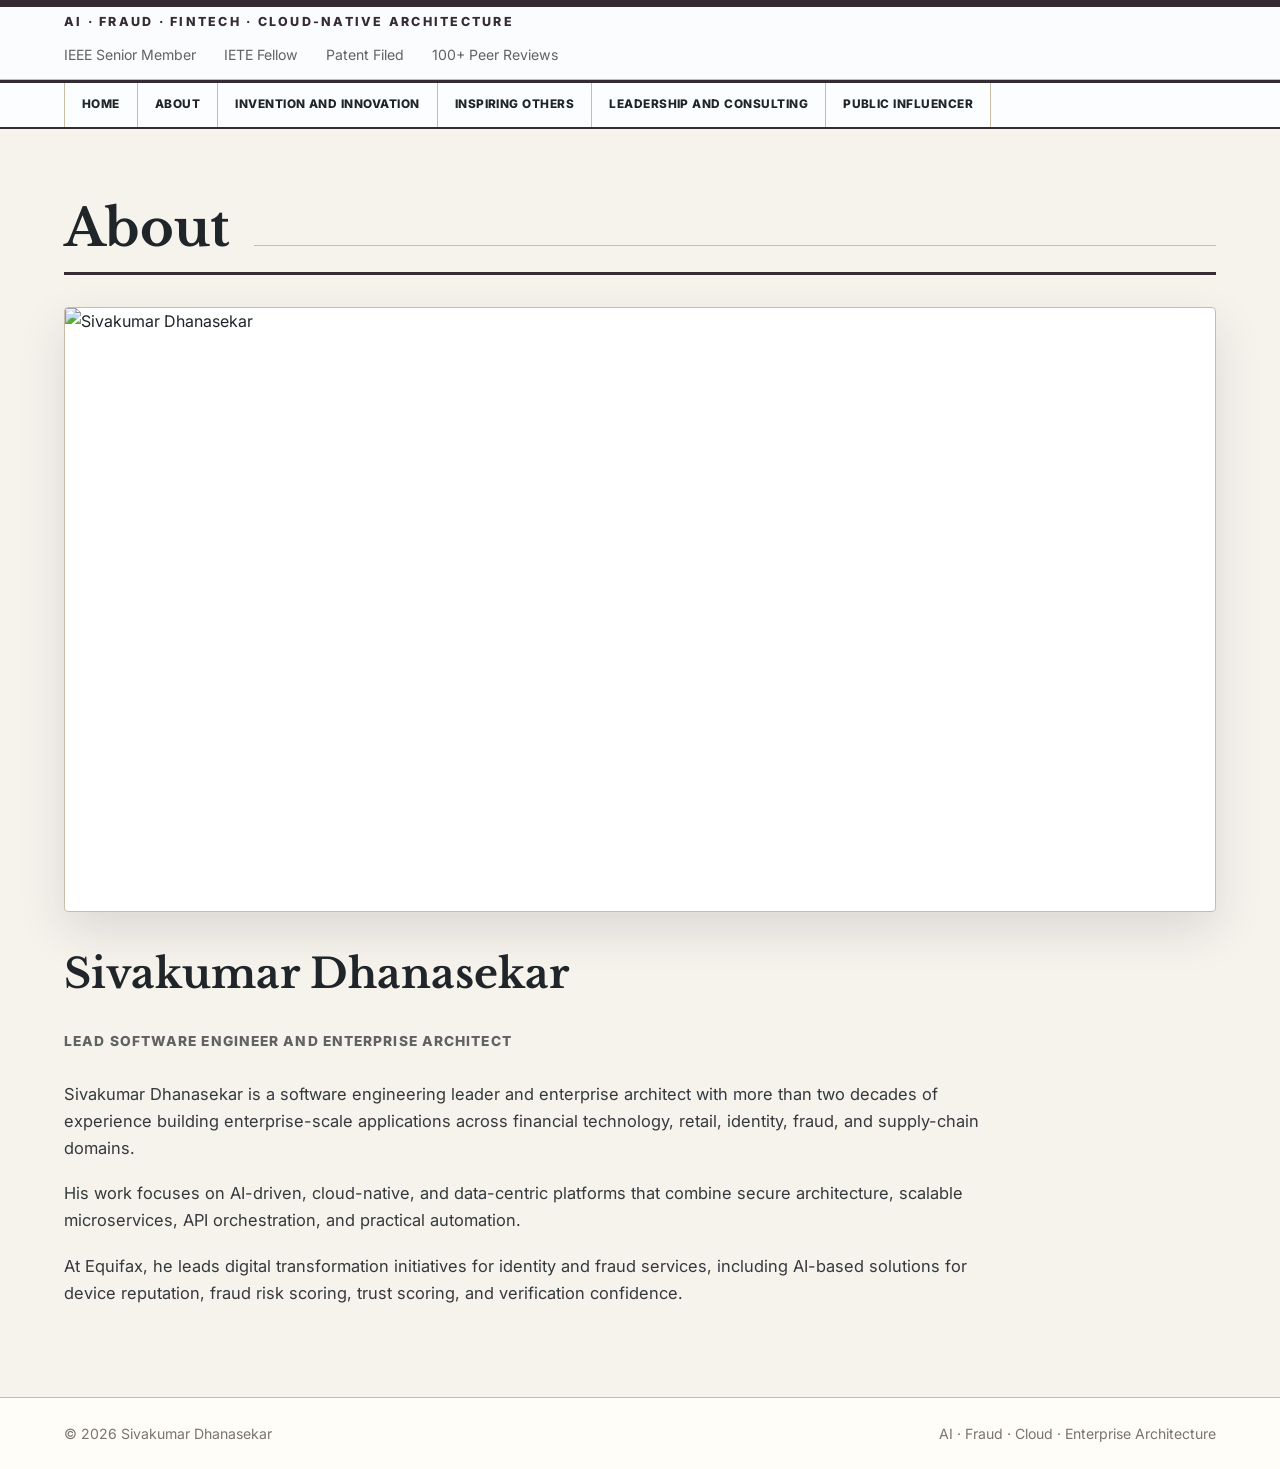
==== commit fa528736: "Update top navigation tabs" ====
--- a/about.html
+++ b/about.html
@@ -18,26 +18,10 @@
   <nav class="section-nav" data-nav>
     <a href="index.html#home">Home</a>
     <a href="index.html#about">About</a>
-    <div class="nav-group">
-      <a href="index.html#mentoring-and-coaching">Mentoring &amp; Coaching</a>
-      <div class="nav-menu">
-        <a href="index.html#projects-impacts">Projects &amp; Impacts</a>
-        <a href="index.html#patents">Patents &amp; Innovation</a>
-        <a href="index.html#research">Research</a>
-        <a href="index.html#volunteering">Volunteering</a>
-        <a href="index.html#judging">Judging &amp; Mentoring</a>
-      </div>
-    </div>
-    <div class="nav-group">
-      <a href="index.html#public-influence">Public Influence</a>
-      <div class="nav-menu">
-        <a href="index.html#speaking">Speaking &amp; Media</a>
-        <a href="index.html#blogs">Blogs &amp; Articles</a>
-        <a href="index.html#technical-committee">Technical Committee</a>
-        <a href="index.html#recognition">Recognition</a>
-      </div>
-    </div>
-    <a href="index.html#credentials">Credentials</a>
+    <a href="innovation.html">Invention and innovation</a>
+    <a href="recognition.html">Inspiring others</a>
+    <a href="leadership.html">Leadership and Consulting</a>
+    <a href="index.html#public-influence">Public influencer</a>
   </nav>
   <main>
     <section class="section about-section">
--- a/assets/css/styles.css
+++ b/assets/css/styles.css
@@ -985,6 +985,169 @@
   font-weight: 800;
 }
 
+.credential-subdivisions {
+  margin-top: 28px;
+}
+
+.credential-subdivision-refs {
+  display: flex;
+  flex-wrap: wrap;
+  gap: 10px;
+  margin-bottom: 18px;
+}
+
+.credential-subdivision-ref {
+  display: inline-flex;
+  align-items: center;
+  gap: 10px;
+  min-height: 38px;
+  padding: 7px 13px;
+  border: 1px solid var(--line);
+  background: rgba(255, 255, 255, 0.78);
+  color: var(--accent-dark);
+  font-size: 0.78rem;
+  font-weight: 800;
+  letter-spacing: 0.05em;
+  text-transform: uppercase;
+}
+
+.credential-subdivision-ref:hover,
+.credential-subdivision-ref:focus-visible {
+  color: var(--white);
+  background: var(--accent);
+  outline: none;
+}
+
+.credential-subdivision-ref strong {
+  display: inline-grid;
+  place-items: center;
+  min-width: 24px;
+  height: 24px;
+  padding: 0 7px;
+  background: var(--panel);
+  color: var(--accent-dark);
+  font-size: 0.72rem;
+}
+
+.credential-subdivision {
+  scroll-margin-top: 92px;
+  margin-top: 18px;
+  padding: clamp(20px, 4vw, 30px);
+  border: 1px solid var(--line);
+  background: rgba(255, 253, 248, 0.78);
+}
+
+.credential-subdivision-head {
+  display: flex;
+  justify-content: space-between;
+  gap: 18px;
+  margin-bottom: 10px;
+}
+
+.credential-subdivision-head h3 {
+  margin: 8px 0 0;
+  font-size: clamp(1.35rem, 2.2vw, 2rem);
+}
+
+.credential-subdivision-head > strong {
+  flex: 0 0 auto;
+  color: var(--accent-dark);
+  font-size: 0.78rem;
+  letter-spacing: 0.08em;
+  text-transform: uppercase;
+}
+
+.credential-subdivision-desc,
+.credential-empty {
+  max-width: 780px;
+  color: var(--muted);
+}
+
+.credential-empty {
+  margin: 0;
+  font-weight: 700;
+}
+
+.credential-media-grid {
+  display: grid;
+  grid-template-columns: repeat(auto-fit, minmax(210px, 1fr));
+  gap: 12px;
+  margin-top: 18px;
+}
+
+.credential-media-card {
+  display: flex;
+  flex-direction: column;
+  min-height: 260px;
+  border: 1px solid var(--line);
+  background: rgba(255, 255, 255, 0.84);
+  transition: transform 0.18s ease, border-color 0.18s ease, background 0.18s ease;
+}
+
+.credential-media-card:hover,
+.credential-media-card:focus-visible {
+  transform: translateY(-3px);
+  border-color: var(--accent);
+  background: var(--white);
+  outline: none;
+}
+
+.credential-media-thumb {
+  display: grid;
+  place-items: center;
+  aspect-ratio: 4 / 3;
+  overflow: hidden;
+  border-bottom: 1px solid var(--line);
+  background: var(--panel);
+}
+
+.credential-media-thumb img {
+  width: 100%;
+  height: 100%;
+  object-fit: contain;
+  padding: 10px;
+}
+
+.credential-doc-thumb {
+  display: grid;
+  place-items: center;
+  width: 100%;
+  height: 100%;
+  background:
+    repeating-linear-gradient(135deg, rgba(255, 253, 248, 0.86) 0 12px, rgba(236, 228, 216, 0.9) 12px 24px);
+}
+
+.credential-doc-thumb span {
+  display: inline-grid;
+  place-items: center;
+  min-width: 62px;
+  min-height: 62px;
+  padding: 12px;
+  color: var(--white);
+  background: var(--accent-dark);
+  font-size: 0.78rem;
+  font-weight: 800;
+  letter-spacing: 0.08em;
+}
+
+.credential-media-copy {
+  padding: 15px;
+}
+
+.credential-media-copy h4 {
+  margin: 9px 0 8px;
+  color: var(--ink);
+  font-size: 1rem;
+  line-height: 1.25;
+}
+
+.credential-media-copy p {
+  margin: 0;
+  color: var(--muted);
+  font-size: 0.84rem;
+  line-height: 1.45;
+}
+
 .contact {
   display: grid;
   grid-template-columns: minmax(240px, 0.42fr) minmax(0, 1fr);
